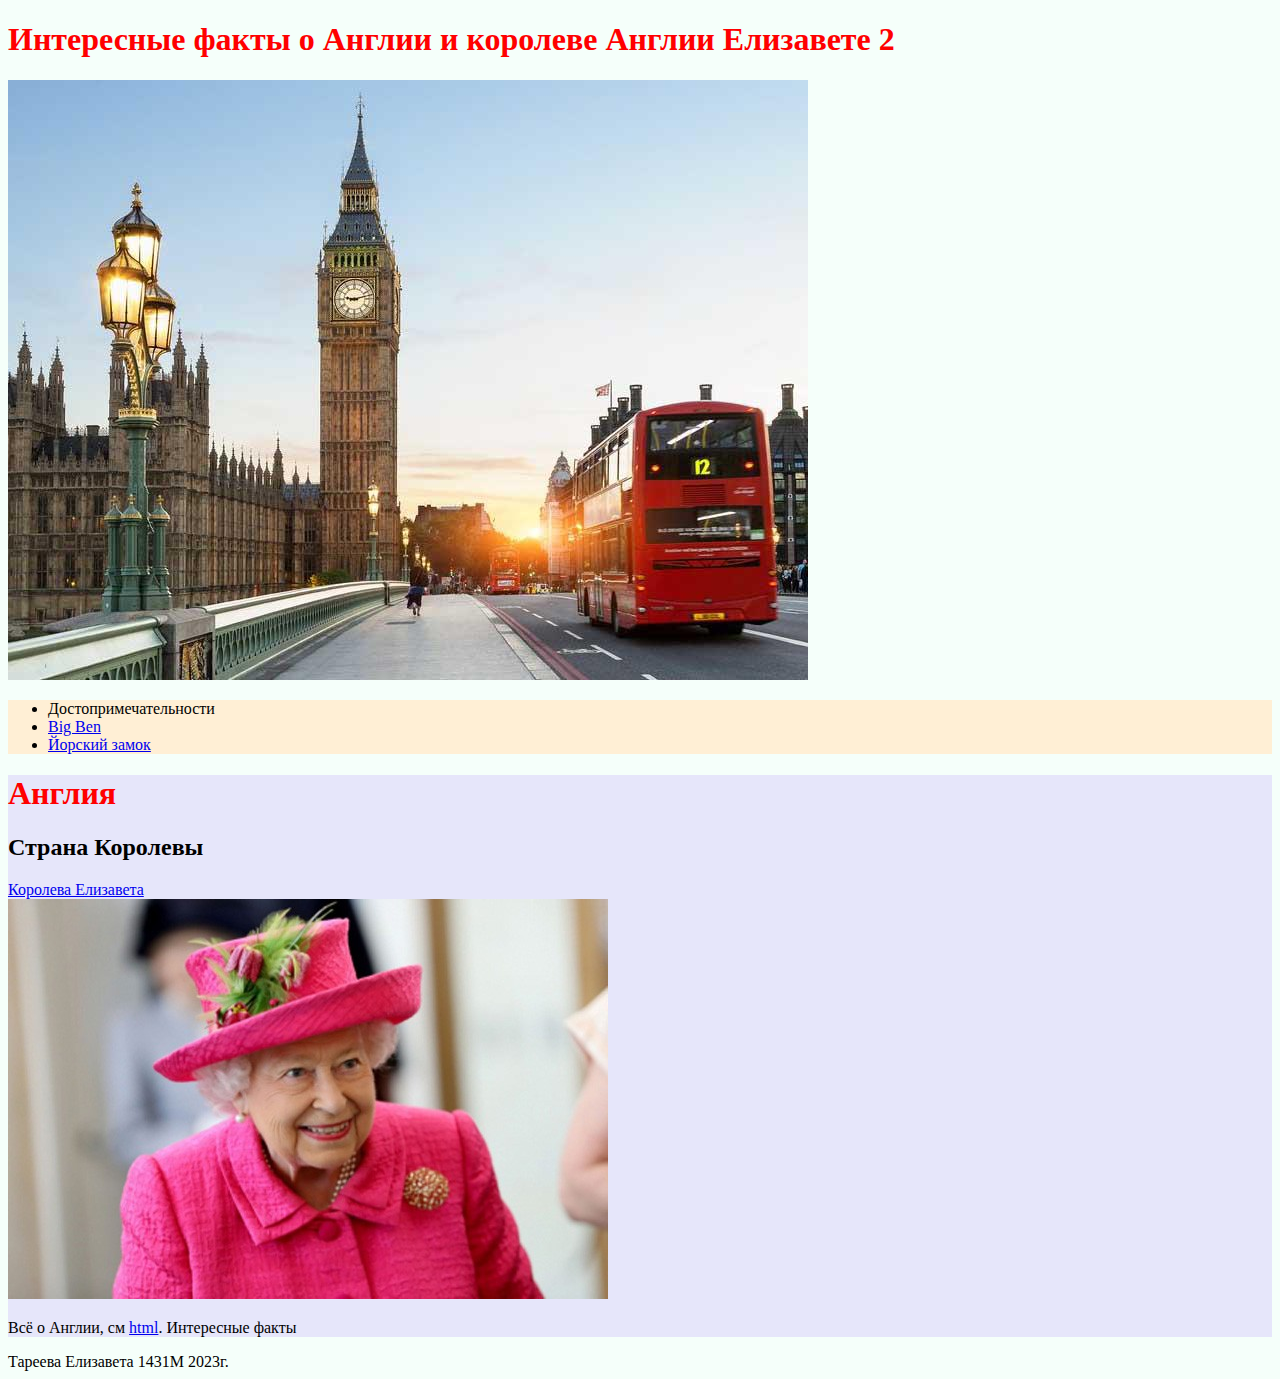
==== index.html @ 16a2ded4 "Sun, Oct 1, 2023, 11:25 AM +07:00" ====
<!doctype html>
<html>
    <head>
        <meta charset="utf-8">
        <title>История Англии</title>
        <link href="style.css" rel="stylesheet">
    </head>
    <body>
        <h1>Интересные факты о Англии и королеве Англии Елизавете 2</h1>
        <img src="f5a3ac9776fd790ac4e3974731709cee.jpg">
<nav>
        <ul>
            <li>
                Достопримечательности

            </li>
            <li><a href="./https://ru.wikipedia.org/wiki/%D0%91%D0%B8%D0%B3-%D0%91%D0%B5%D0%BD">Big Ben</a></li>
            <li><a href="./https://ru.wikipedia.org/wiki/%D0%99%D0%BE%D1%80%D0%BA%D1%81%D0%BA%D0%B8%D0%B9_%D0%B7%D0%B0%D0%BC%D0%BE%D0%BA">Йорский замок</a></li>
        </ul>
    </nav>
    <div>
    <h1>Англия</h1>
        <h2>Страна Королевы</h2>
        
        <li><a href="./https://ru.wikipedia.org/wiki/%D0%95%D0%BB%D0%B8%D0%B7%D0%B0%D0%B2%D0%B5%D1%82%D0%B0_II">Королева Елизавета</a></li>
        <img src="1575372811_177145.jpg">
        <p>Всё о Англии, см
             <a href="https://ru.wikipedia.org/wiki/%D0%90%D0%BD%D0%B3%D0%BB%D0%B8%D1%8F">html</a>.
             Интересные факты
        <p></p>
    </div>
    <footer>
        Тареева Елизавета 1431М 2023г.
    </footer>
</body>
</html>
---- style.css ----
body {
    background-color: #F5FFFA
}

}
main {
    background-color: #FFFFE0;
}
h1 {
    color: #FF0000
}
nav {
    background-color: #FFEFD5
}
div {
    background-color: #E6E6FA
}
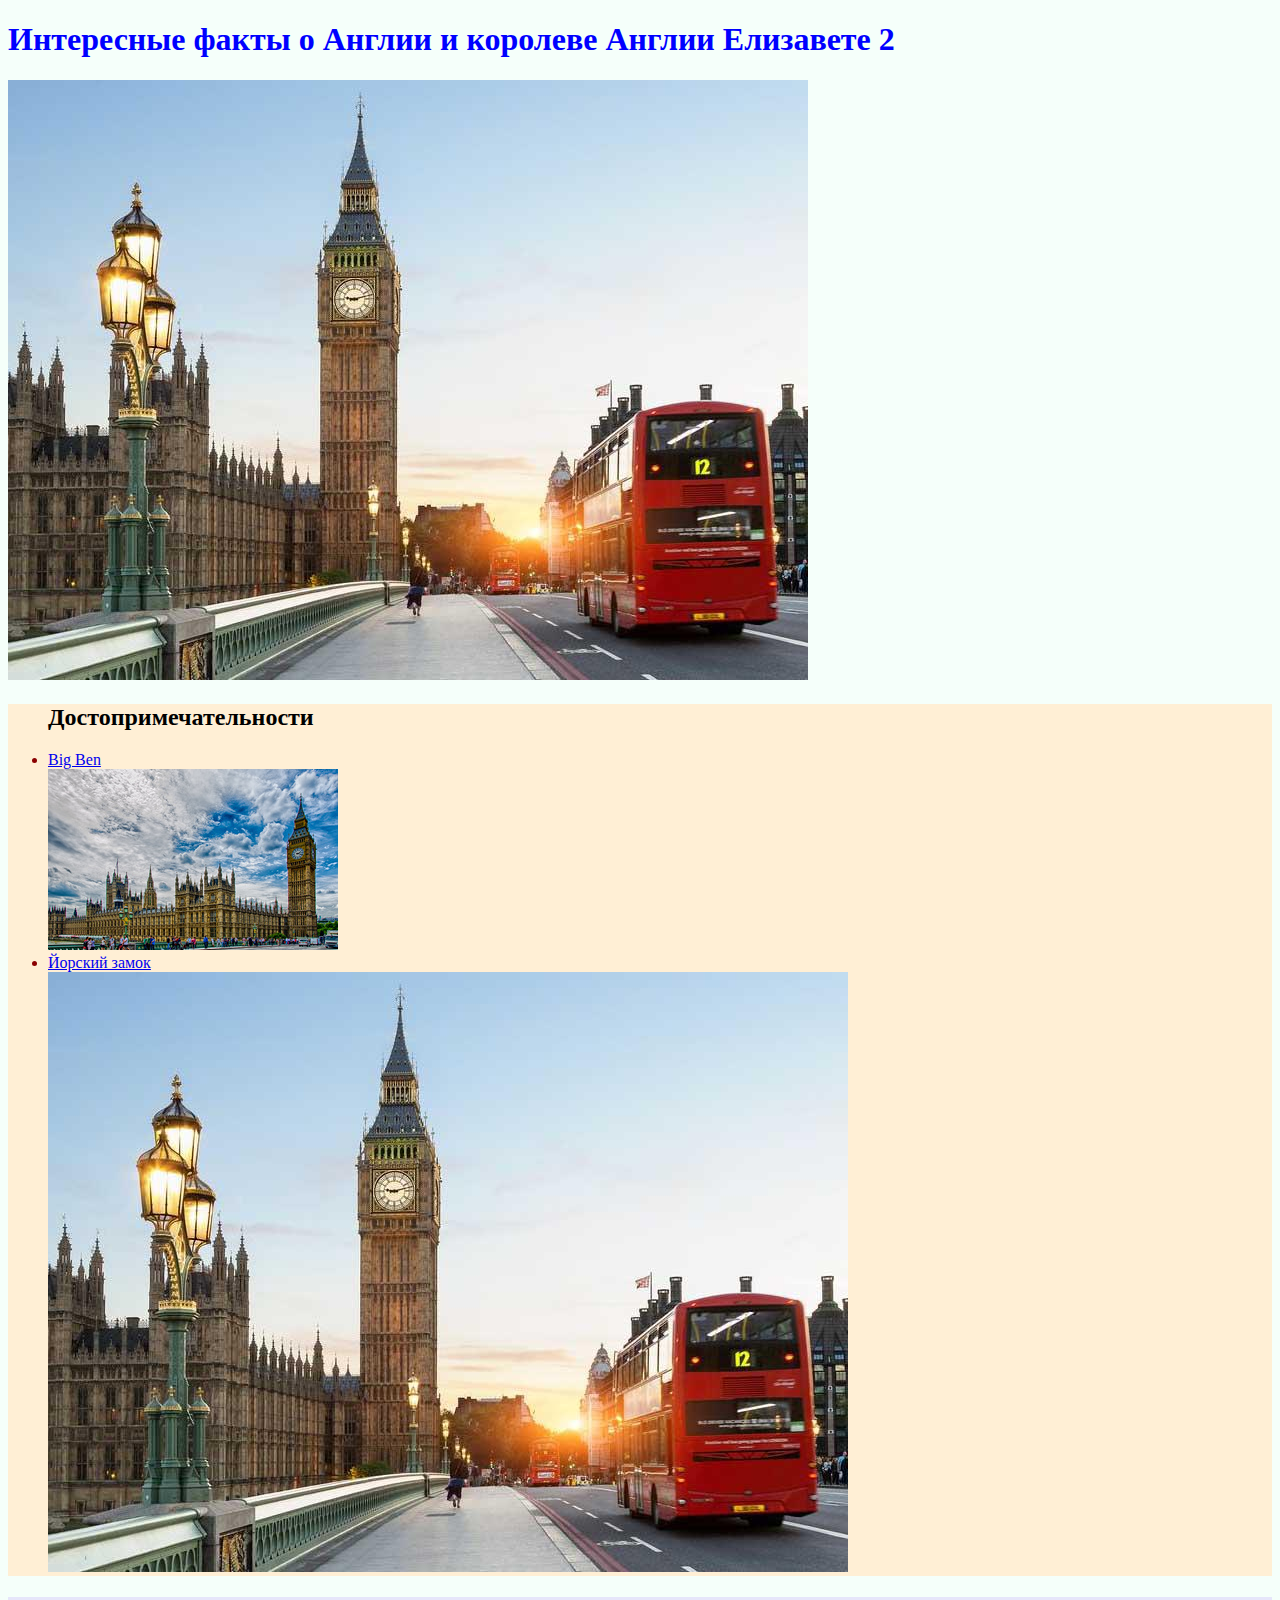
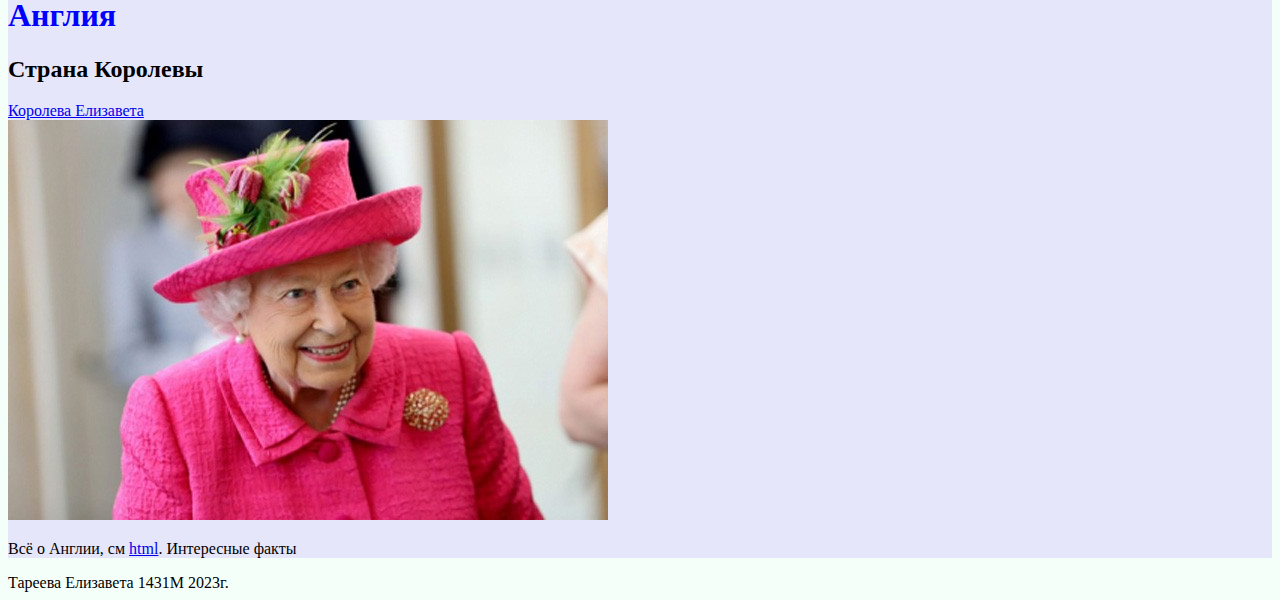
==== commit 2574de27: "Sun, Oct 1, 2023, 11:30 AM +07:00" ====
--- a/index.html
+++ b/index.html
@@ -10,18 +10,20 @@
         <img src="f5a3ac9776fd790ac4e3974731709cee.jpg">
 <nav>
         <ul>
-            <li>
+            <h2>
                 Достопримечательности
 
-            </li>
+            </h2>
             <li><a href="./https://ru.wikipedia.org/wiki/%D0%91%D0%B8%D0%B3-%D0%91%D0%B5%D0%BD">Big Ben</a></li>
+            <img src="617988_big-ben_westminster-bridge_london_www.Gde-Fon.com.jpg">
             <li><a href="./https://ru.wikipedia.org/wiki/%D0%99%D0%BE%D1%80%D0%BA%D1%81%D0%BA%D0%B8%D0%B9_%D0%B7%D0%B0%D0%BC%D0%BE%D0%BA">Йорский замок</a></li>
+            <img src="f5a3ac9776fd790ac4e3974731709cee.jpg">
         </ul>
     </nav>
     <div>
     <h1>Англия</h1>
         <h2>Страна Королевы</h2>
-        
+
         <li><a href="./https://ru.wikipedia.org/wiki/%D0%95%D0%BB%D0%B8%D0%B7%D0%B0%D0%B2%D0%B5%D1%82%D0%B0_II">Королева Елизавета</a></li>
         <img src="1575372811_177145.jpg">
         <p>Всё о Англии, см
--- a/style.css
+++ b/style.css
@@ -7,11 +7,14 @@
     background-color: #FFFFE0;
 }
 h1 {
-    color: #FF0000
+    color: #0000FF
 }
 nav {
     background-color: #FFEFD5
 }
 div {
     background-color: #E6E6FA
+}
+li {
+    color: #8B0000
 }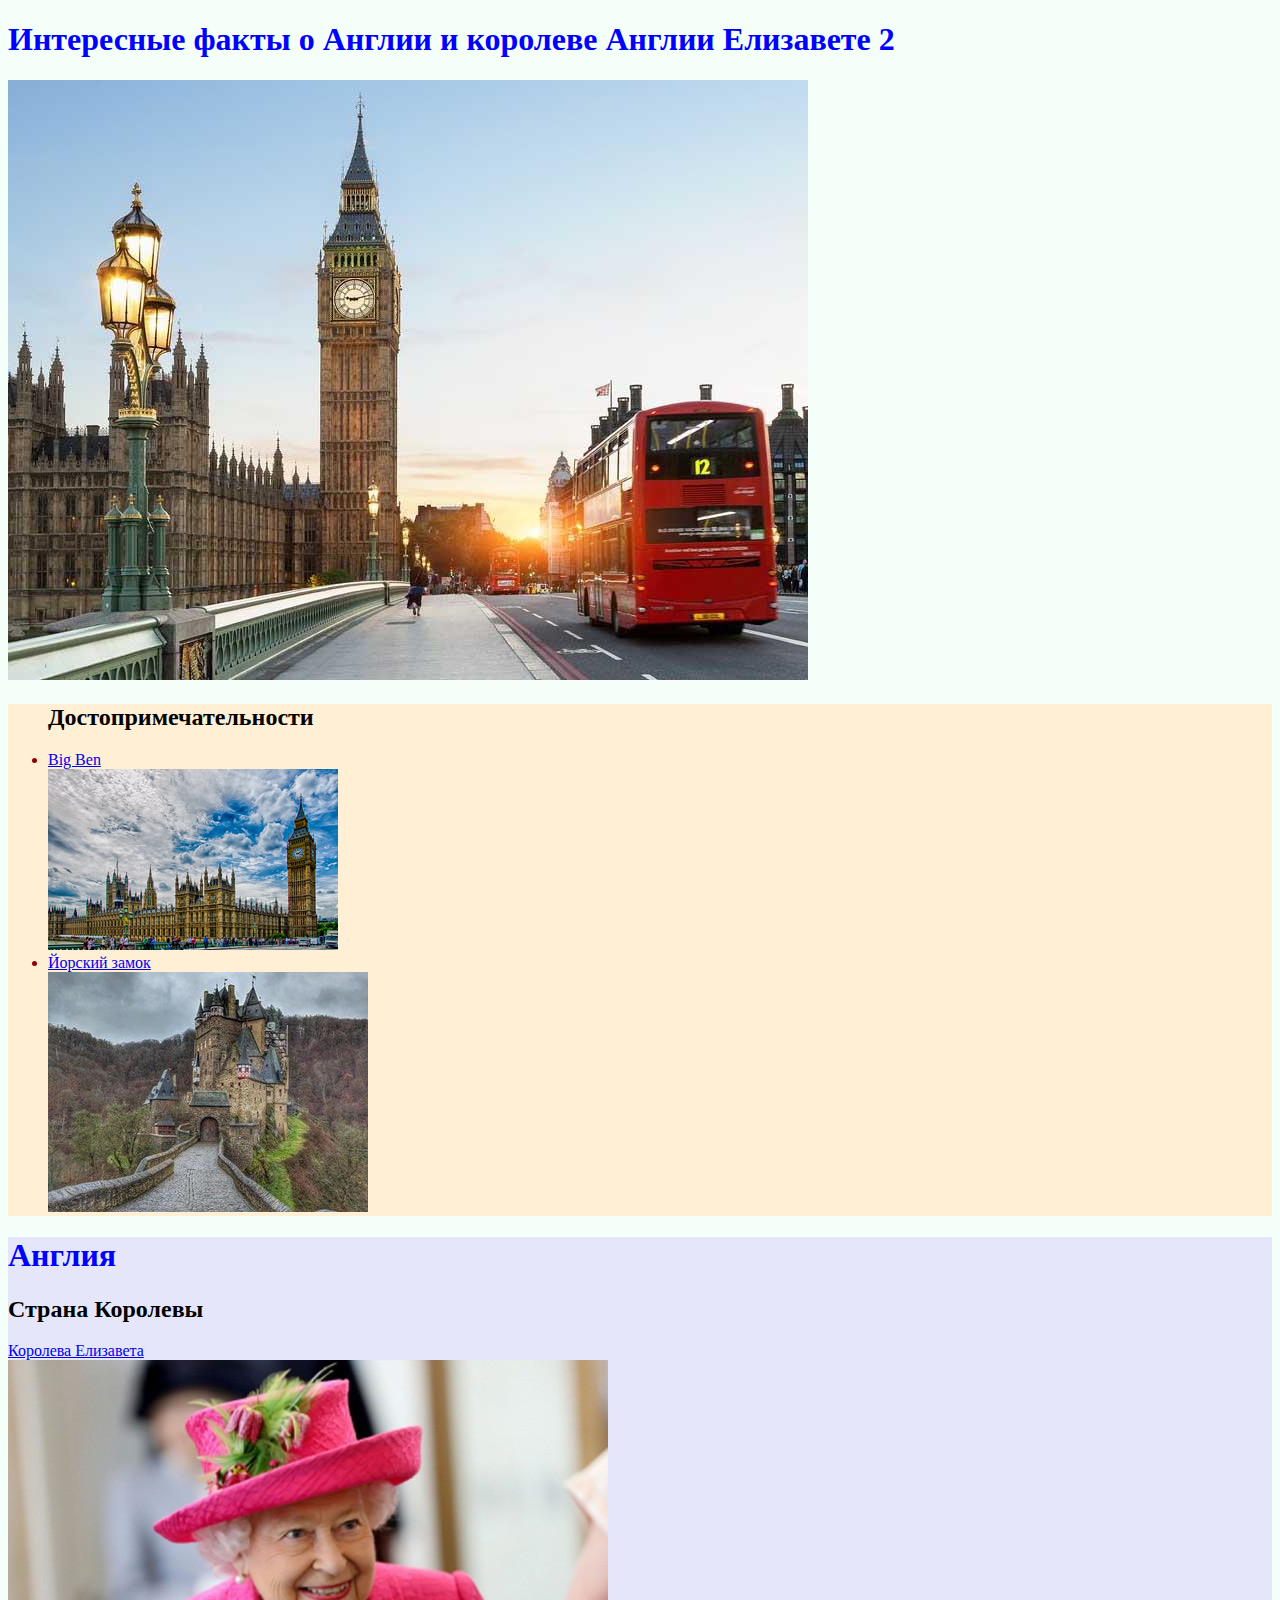
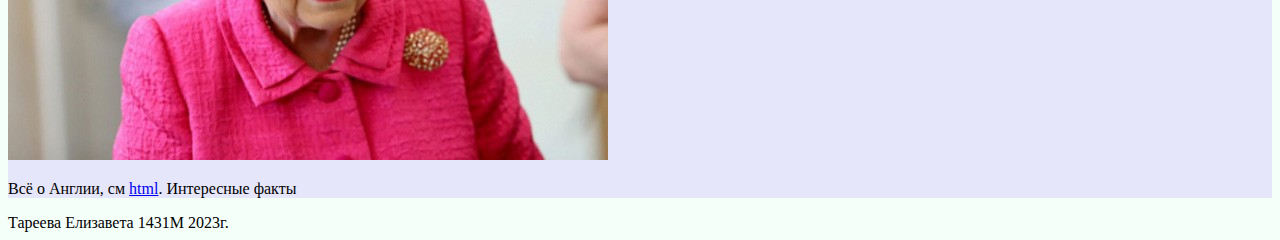
==== commit 2af3f58f: "Sun, Oct 1, 2023, 11:31 AM +07:00" ====
--- a/index.html
+++ b/index.html
@@ -17,7 +17,7 @@
             <li><a href="./https://ru.wikipedia.org/wiki/%D0%91%D0%B8%D0%B3-%D0%91%D0%B5%D0%BD">Big Ben</a></li>
             <img src="617988_big-ben_westminster-bridge_london_www.Gde-Fon.com.jpg">
             <li><a href="./https://ru.wikipedia.org/wiki/%D0%99%D0%BE%D1%80%D0%BA%D1%81%D0%BA%D0%B8%D0%B9_%D0%B7%D0%B0%D0%BC%D0%BE%D0%BA">Йорский замок</a></li>
-            <img src="f5a3ac9776fd790ac4e3974731709cee.jpg">
+            <img src="97caf507d66453884ba2ae5c55dd9efe.jpg">
         </ul>
     </nav>
     <div>
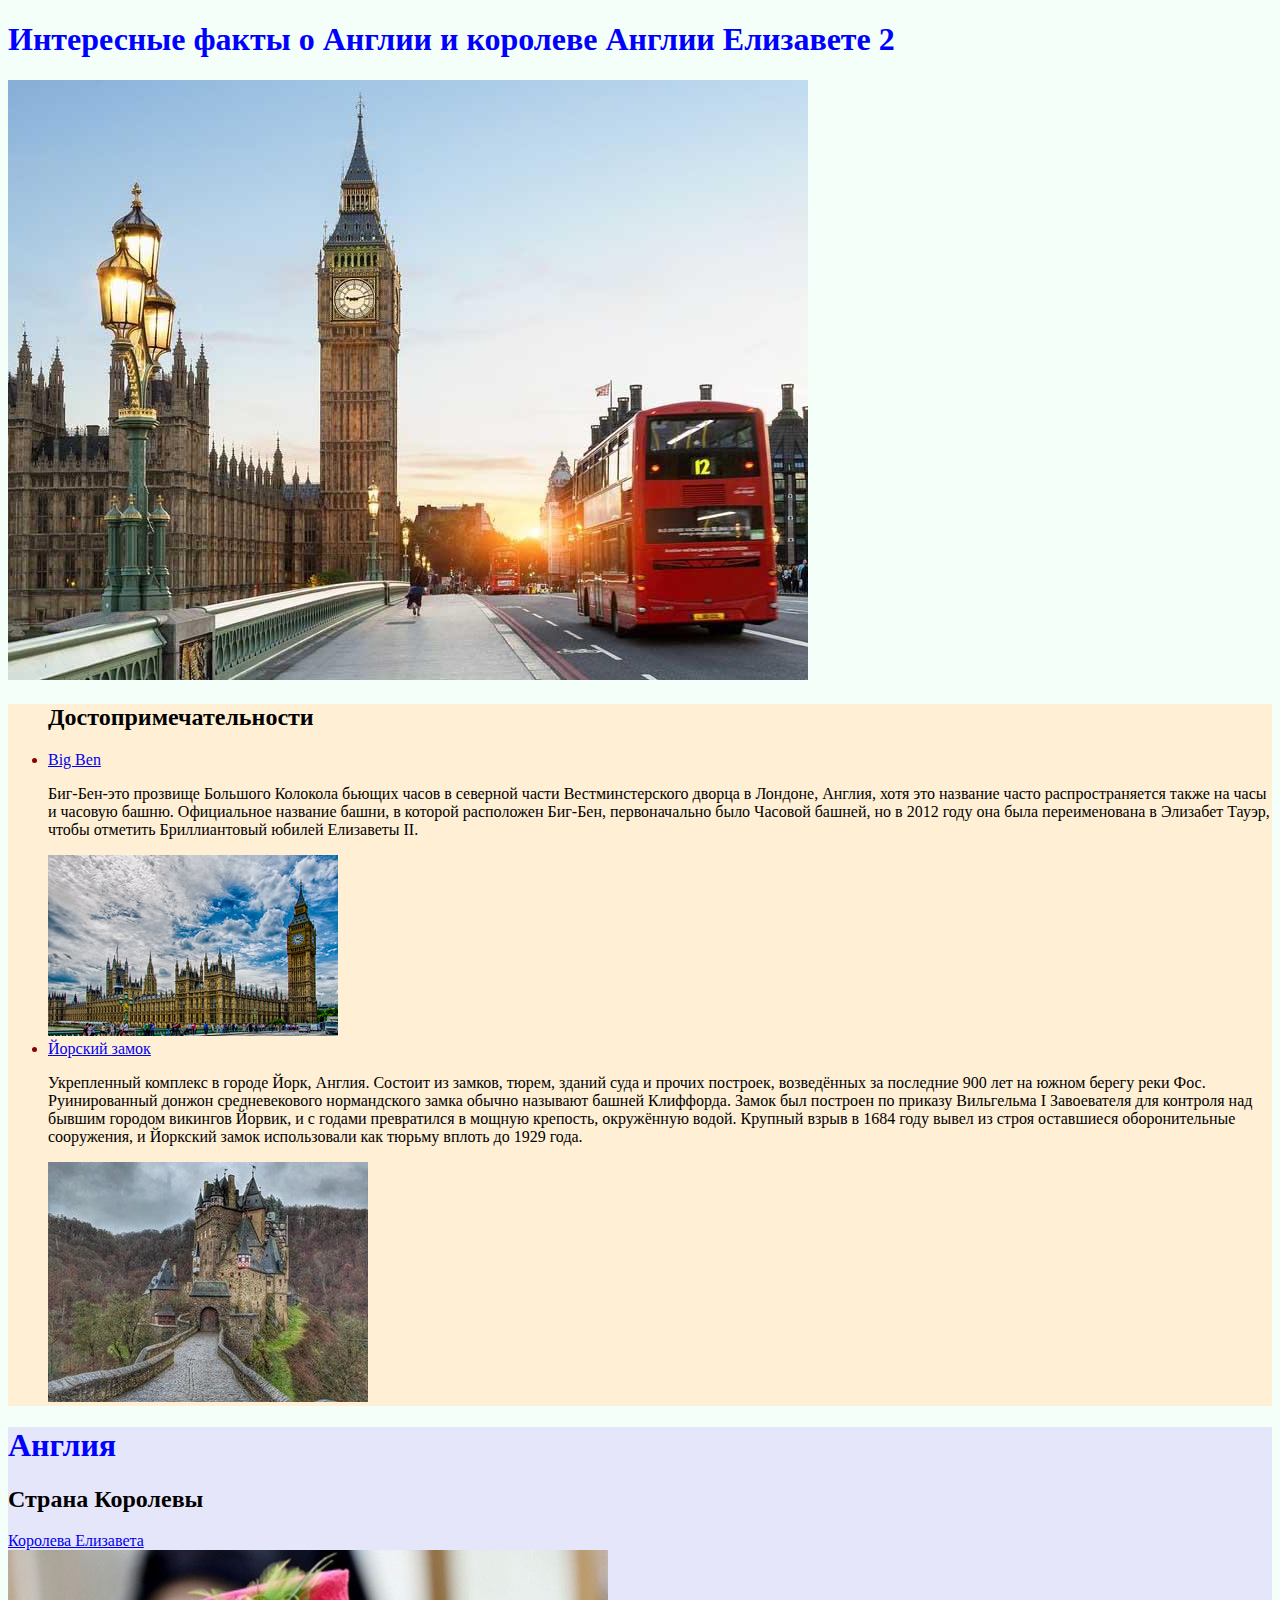
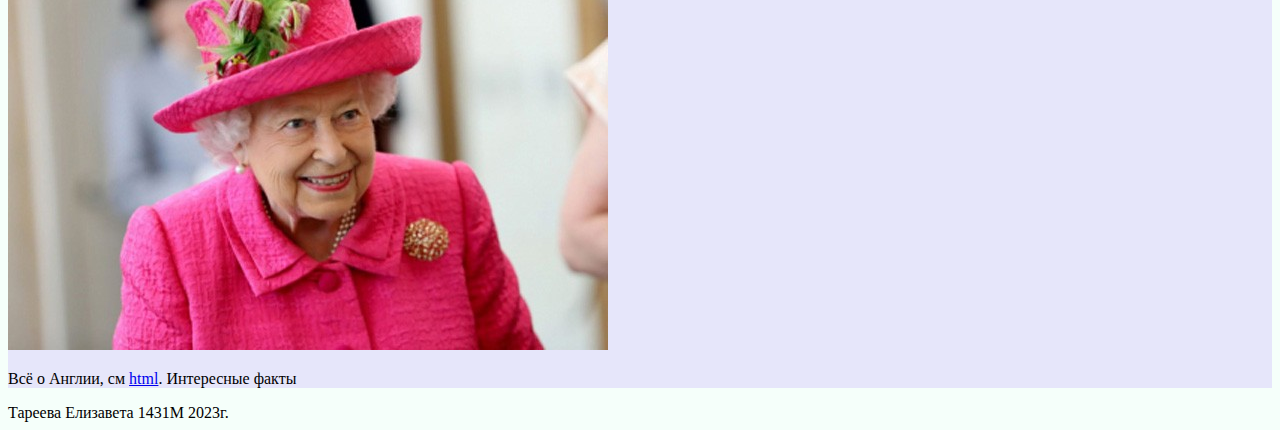
==== commit 6df89efe: "Sun, Oct 1, 2023, 11:36 AM +07:00" ====
--- a/index.html
+++ b/index.html
@@ -15,8 +15,14 @@
 
             </h2>
             <li><a href="./https://ru.wikipedia.org/wiki/%D0%91%D0%B8%D0%B3-%D0%91%D0%B5%D0%BD">Big Ben</a></li>
+            <p>
+                Биг-Бен-это прозвище Большого Колокола бьющих часов в северной части Вестминстерского дворца в Лондоне, Англия, хотя это название часто распространяется также на часы и часовую башню. Официальное название башни, в которой расположен Биг-Бен, первоначально было Часовой башней, но в 2012 году она была переименована в Элизабет Тауэр, чтобы отметить Бриллиантовый юбилей Елизаветы II.
+            </p>
             <img src="617988_big-ben_westminster-bridge_london_www.Gde-Fon.com.jpg">
             <li><a href="./https://ru.wikipedia.org/wiki/%D0%99%D0%BE%D1%80%D0%BA%D1%81%D0%BA%D0%B8%D0%B9_%D0%B7%D0%B0%D0%BC%D0%BE%D0%BA">Йорский замок</a></li>
+            <p>
+                Укрепленный комплекс в городе Йорк, Англия. Состоит из замков, тюрем, зданий суда и прочих построек, возведённых за последние 900 лет на южном берегу реки Фос. Руинированный донжон средневекового нормандского замка обычно называют башней Клиффорда. Замок был построен по приказу Вильгельма I Завоевателя для контроля над бывшим городом викингов Йорвик, и с годами превратился в мощную крепость, окружённую водой. Крупный взрыв в 1684 году вывел из строя оставшиеся оборонительные сооружения, и Йоркский замок использовали как тюрьму вплоть до 1929 года.
+            </p>
             <img src="97caf507d66453884ba2ae5c55dd9efe.jpg">
         </ul>
     </nav>
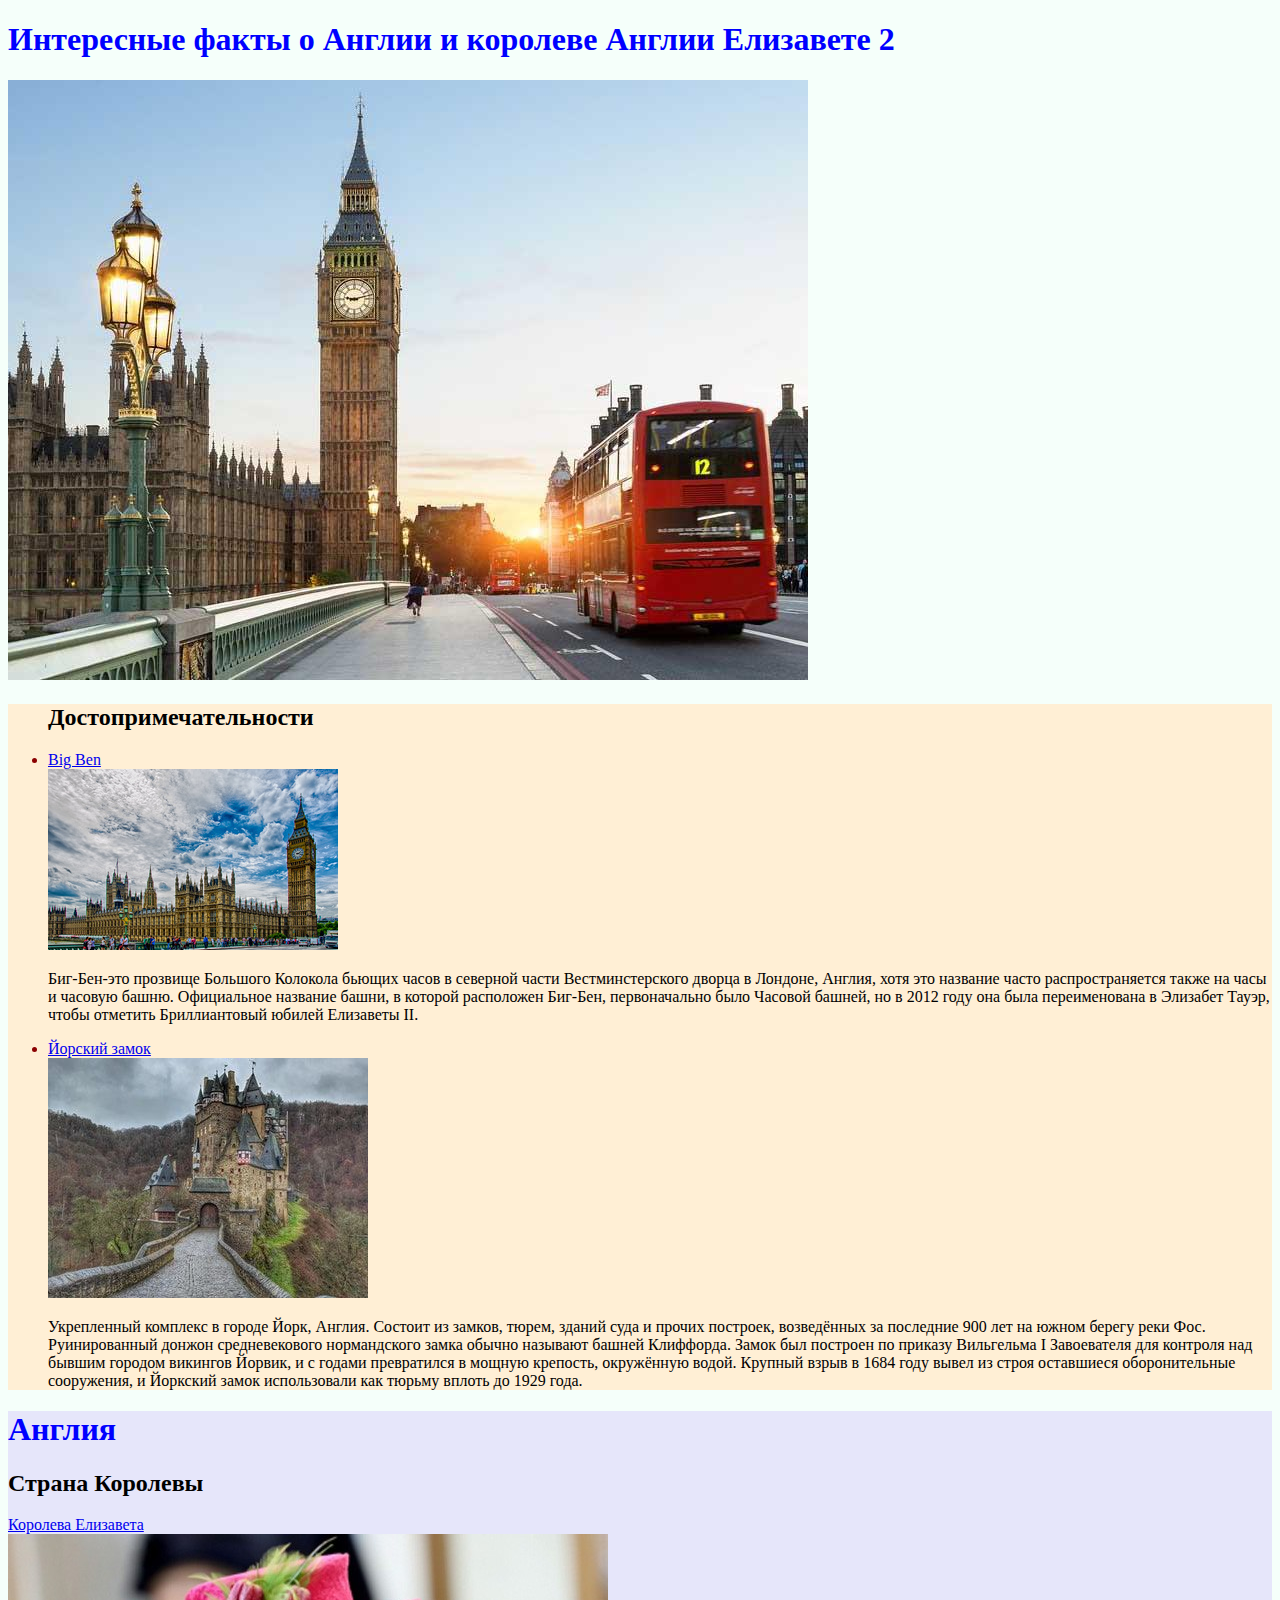
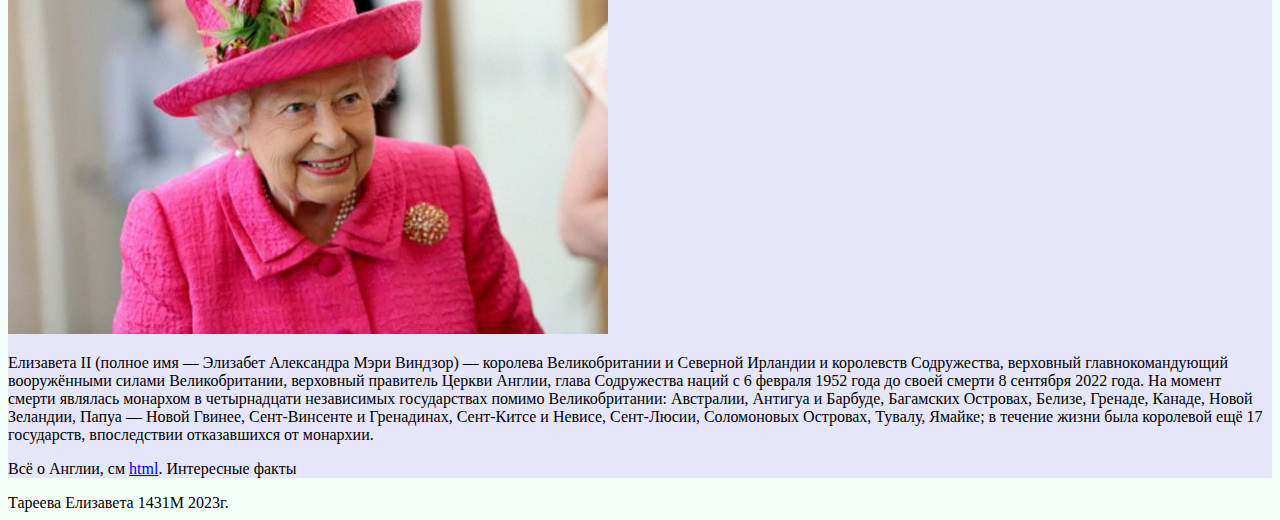
==== commit 2aed6d7f: "Sun, Oct 1, 2023, 11:39 AM +07:00" ====
--- a/index.html
+++ b/index.html
@@ -15,15 +15,15 @@
 
             </h2>
             <li><a href="./https://ru.wikipedia.org/wiki/%D0%91%D0%B8%D0%B3-%D0%91%D0%B5%D0%BD">Big Ben</a></li>
+            <img src="617988_big-ben_westminster-bridge_london_www.Gde-Fon.com.jpg">
             <p>
                 Биг-Бен-это прозвище Большого Колокола бьющих часов в северной части Вестминстерского дворца в Лондоне, Англия, хотя это название часто распространяется также на часы и часовую башню. Официальное название башни, в которой расположен Биг-Бен, первоначально было Часовой башней, но в 2012 году она была переименована в Элизабет Тауэр, чтобы отметить Бриллиантовый юбилей Елизаветы II.
             </p>
-            <img src="617988_big-ben_westminster-bridge_london_www.Gde-Fon.com.jpg">
             <li><a href="./https://ru.wikipedia.org/wiki/%D0%99%D0%BE%D1%80%D0%BA%D1%81%D0%BA%D0%B8%D0%B9_%D0%B7%D0%B0%D0%BC%D0%BE%D0%BA">Йорский замок</a></li>
+            <img src="97caf507d66453884ba2ae5c55dd9efe.jpg">
             <p>
                 Укрепленный комплекс в городе Йорк, Англия. Состоит из замков, тюрем, зданий суда и прочих построек, возведённых за последние 900 лет на южном берегу реки Фос. Руинированный донжон средневекового нормандского замка обычно называют башней Клиффорда. Замок был построен по приказу Вильгельма I Завоевателя для контроля над бывшим городом викингов Йорвик, и с годами превратился в мощную крепость, окружённую водой. Крупный взрыв в 1684 году вывел из строя оставшиеся оборонительные сооружения, и Йоркский замок использовали как тюрьму вплоть до 1929 года.
             </p>
-            <img src="97caf507d66453884ba2ae5c55dd9efe.jpg">
         </ul>
     </nav>
     <div>
@@ -32,6 +32,11 @@
 
         <li><a href="./https://ru.wikipedia.org/wiki/%D0%95%D0%BB%D0%B8%D0%B7%D0%B0%D0%B2%D0%B5%D1%82%D0%B0_II">Королева Елизавета</a></li>
         <img src="1575372811_177145.jpg">
+        <p>
+            Елизавета II (полное имя — Элизабет Александра Мэри Виндзор) — королева Великобритании и Северной Ирландии и королевств Содружества, верховный главнокомандующий вооружёнными силами Великобритании, верховный правитель Церкви Англии, глава Содружества наций с 6 февраля 1952 года до своей смерти 8 сентября 2022 года.
+
+На момент смерти являлась монархом в четырнадцати независимых государствах помимо Великобритании: Австралии, Антигуа и Барбуде, Багамских Островах, Белизе, Гренаде, Канаде, Новой Зеландии, Папуа — Новой Гвинее, Сент-Винсенте и Гренадинах, Сент-Китсе и Невисе, Сент-Люсии, Соломоновых Островах, Тувалу, Ямайке; в течение жизни была королевой ещё 17 государств, впоследствии отказавшихся от монархии.
+        </p>
         <p>Всё о Англии, см
              <a href="https://ru.wikipedia.org/wiki/%D0%90%D0%BD%D0%B3%D0%BB%D0%B8%D1%8F">html</a>.
              Интересные факты
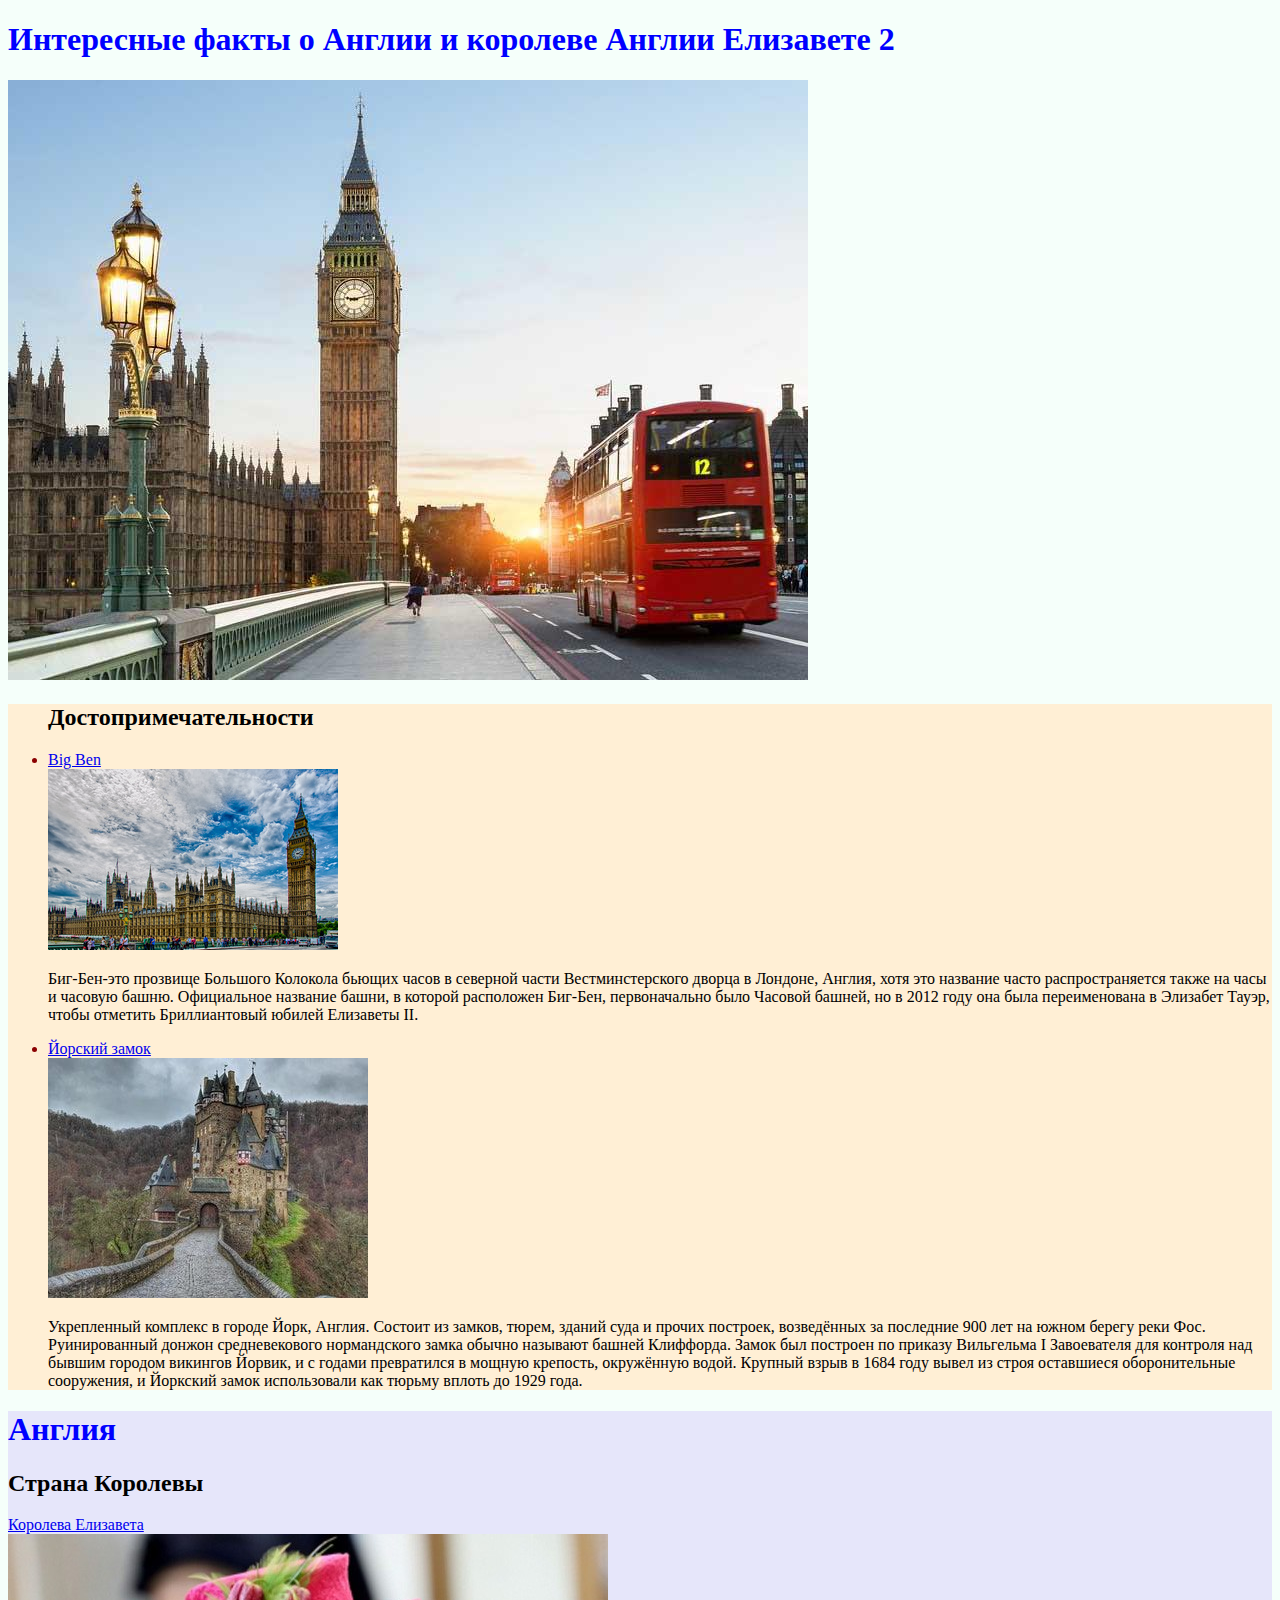
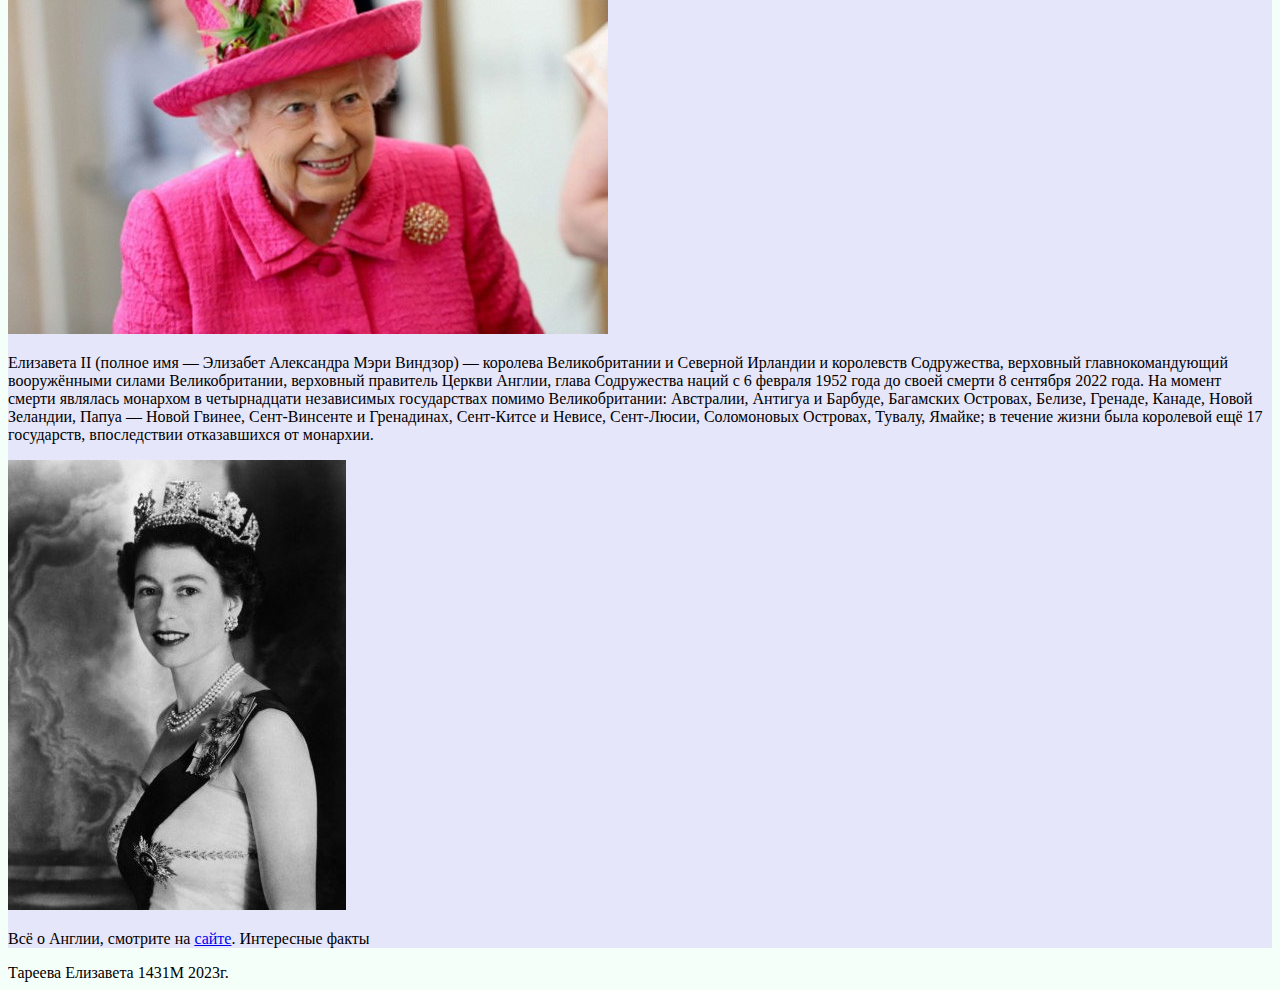
==== commit 06d432ba: "Sun, Oct 1, 2023, 11:41 AM +07:00" ====
--- a/index.html
+++ b/index.html
@@ -37,8 +37,9 @@
 
 На момент смерти являлась монархом в четырнадцати независимых государствах помимо Великобритании: Австралии, Антигуа и Барбуде, Багамских Островах, Белизе, Гренаде, Канаде, Новой Зеландии, Папуа — Новой Гвинее, Сент-Винсенте и Гренадинах, Сент-Китсе и Невисе, Сент-Люсии, Соломоновых Островах, Тувалу, Ямайке; в течение жизни была королевой ещё 17 государств, впоследствии отказавшихся от монархии.
         </p>
-        <p>Всё о Англии, см
-             <a href="https://ru.wikipedia.org/wiki/%D0%90%D0%BD%D0%B3%D0%BB%D0%B8%D1%8F">html</a>.
+        <img src="3e370ecf147540d77edbe47dca5d118c--tiaras-and-crowns-royal-crowns.jpg">
+        <p>Всё о Англии, смотрите на
+             <a href="https://ru.wikipedia.org/wiki/%D0%90%D0%BD%D0%B3%D0%BB%D0%B8%D1%8F">сайте</a>.
              Интересные факты
         <p></p>
     </div>
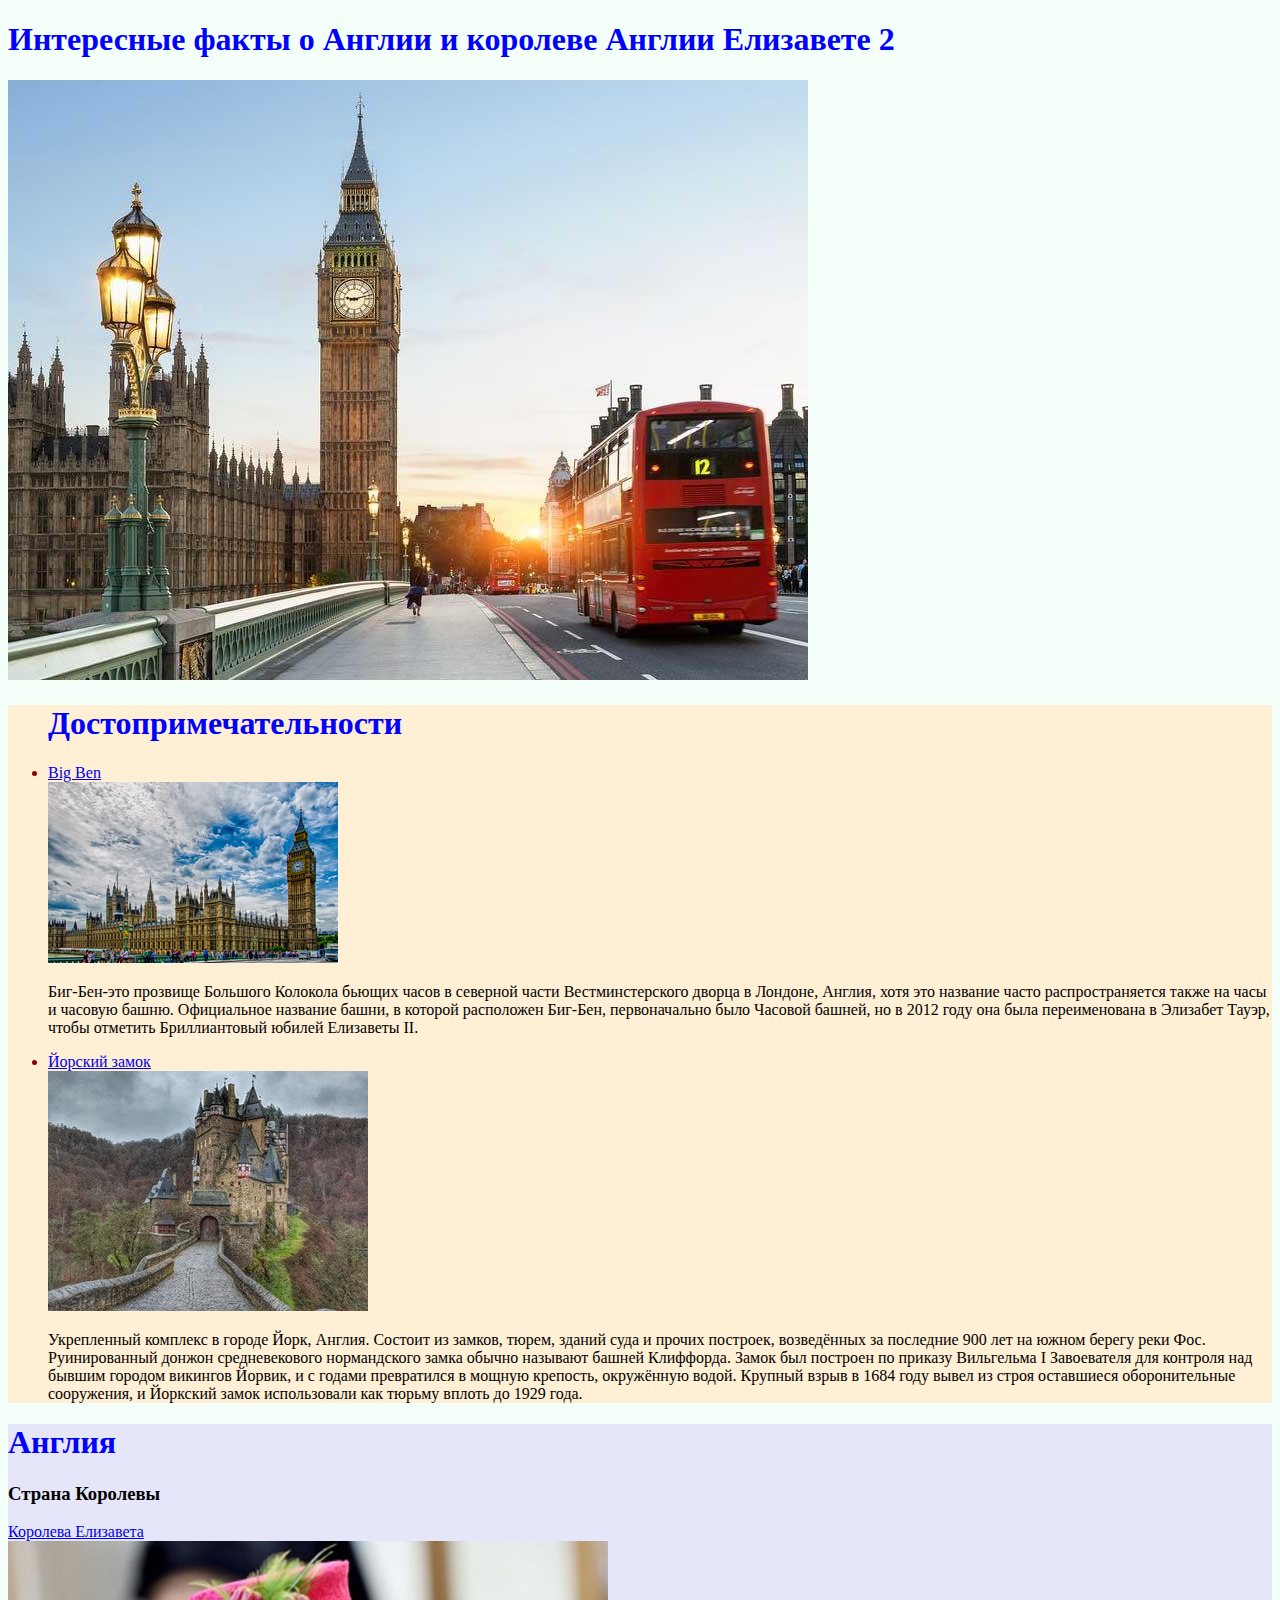
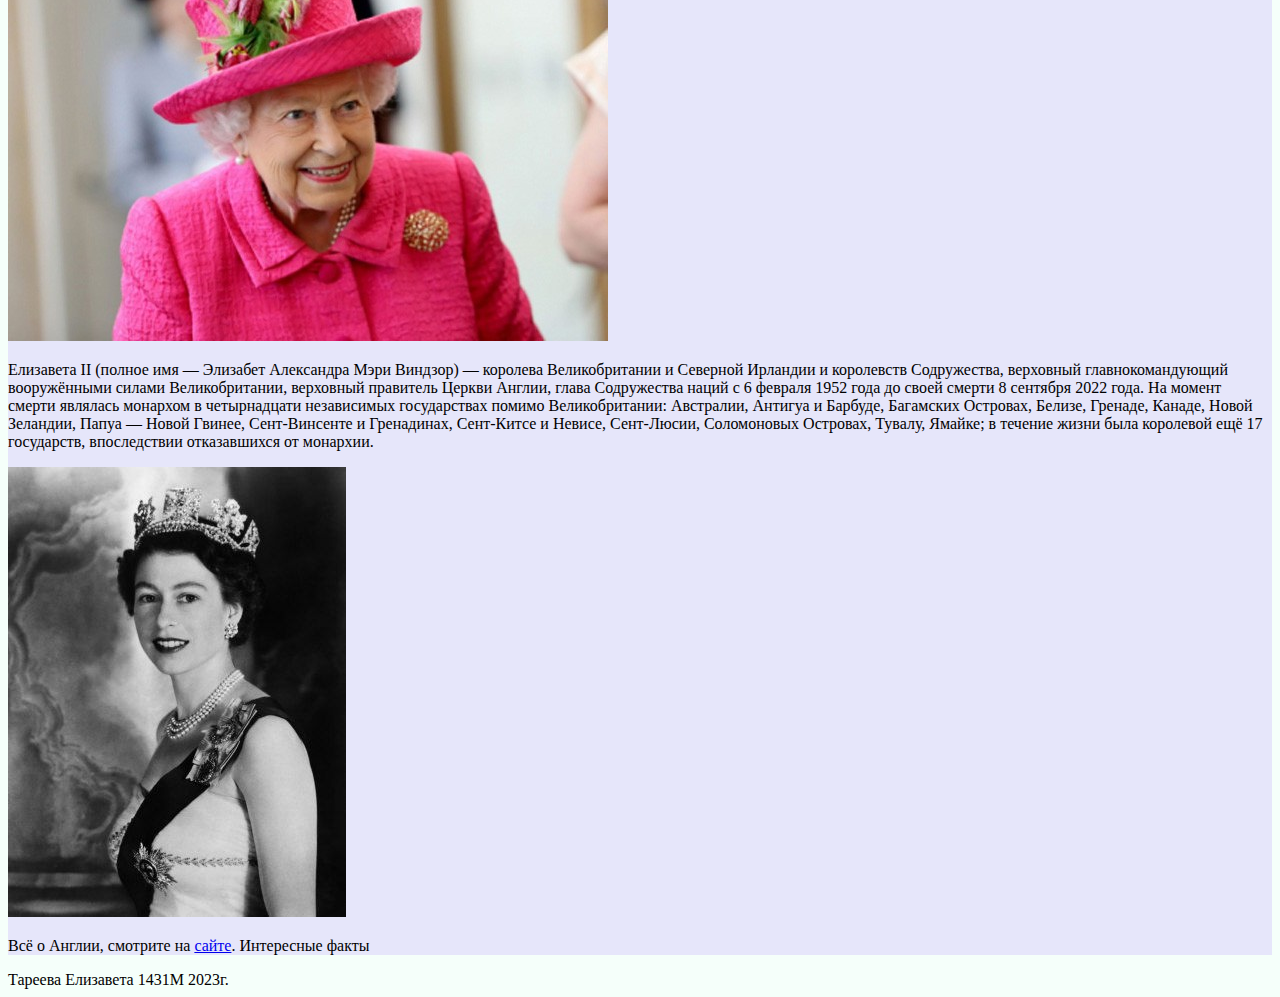
==== commit 7fc7cde5: "Sun, Oct 1, 2023, 11:42 AM +07:00" ====
--- a/index.html
+++ b/index.html
@@ -10,10 +10,10 @@
         <img src="f5a3ac9776fd790ac4e3974731709cee.jpg">
 <nav>
         <ul>
-            <h2>
+            <h1>
                 Достопримечательности
 
-            </h2>
+            </h1>
             <li><a href="./https://ru.wikipedia.org/wiki/%D0%91%D0%B8%D0%B3-%D0%91%D0%B5%D0%BD">Big Ben</a></li>
             <img src="617988_big-ben_westminster-bridge_london_www.Gde-Fon.com.jpg">
             <p>
@@ -28,7 +28,7 @@
     </nav>
     <div>
     <h1>Англия</h1>
-        <h2>Страна Королевы</h2>
+        <h3>Страна Королевы</h3>
 
         <li><a href="./https://ru.wikipedia.org/wiki/%D0%95%D0%BB%D0%B8%D0%B7%D0%B0%D0%B2%D0%B5%D1%82%D0%B0_II">Королева Елизавета</a></li>
         <img src="1575372811_177145.jpg">
--- a/style.css
+++ b/style.css
@@ -17,4 +17,7 @@
 }
 li {
     color: #8B0000
+}
+h2 {
+    color: #0000FF
 }